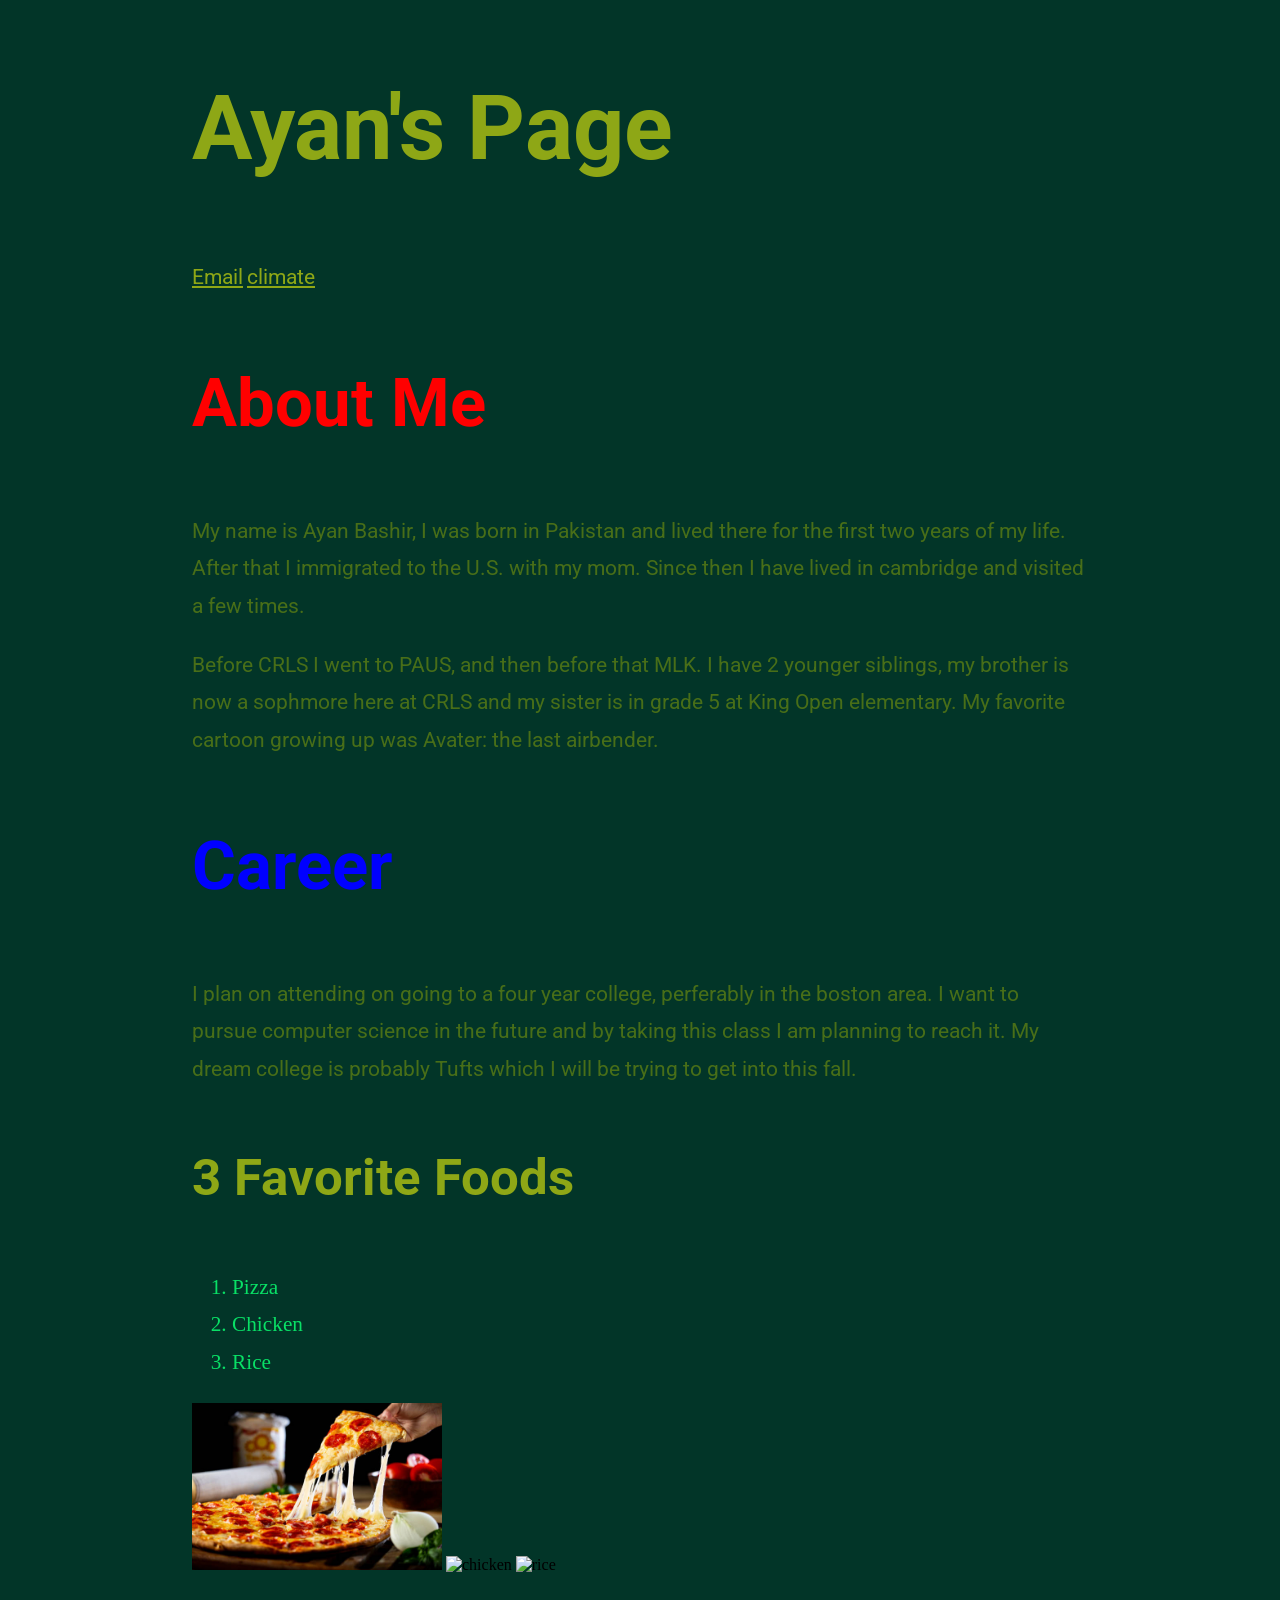
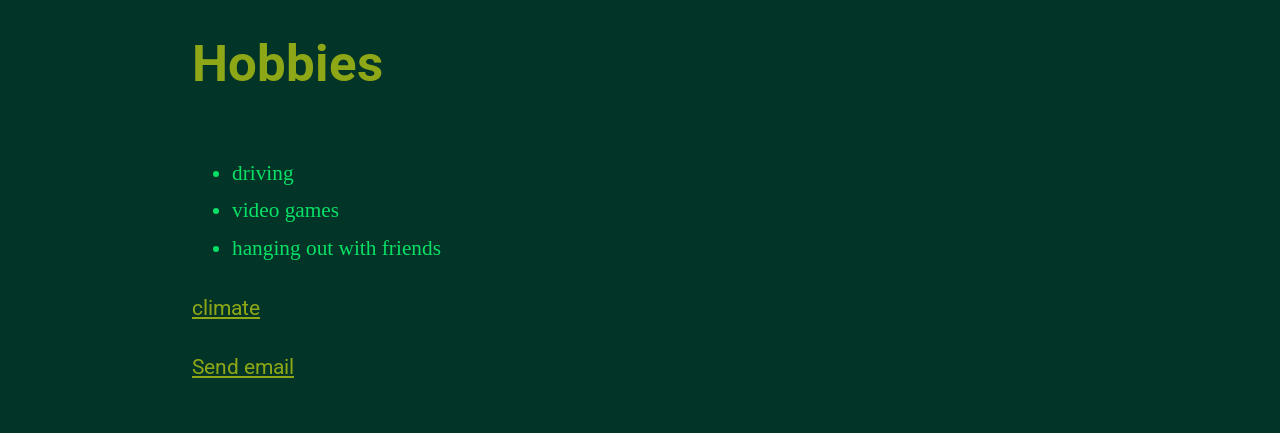
==== index.html @ d27168ee "first commit" ====
<!DOCTYPE html>
<html lang="en">
<head>
    <meta charset="UTF-8">
    <meta name="viewport" content="width=device-width, initial-scale=1.0">
    <link rel="stylesheet" href="../css/style.css">
    <title>Document</title>
    <link rel="preconnect" href="https://fonts.googleapis.com">
    <link rel="preconnect" href="https://fonts.gstatic.com" crossorigin>
    <link href="https://fonts.googleapis.com/css2?family=Roboto:ital,wght@0,100..900;1,100..900&display=swap" rel="stylesheet">
</head>

<body>
    <div class="container">
        <header>
            <h1>Ayan's Page</h1>
        </header>

        <nav>
            <a class="links" href="#email">Email</a>
            <a class="links" href="html/climate.html">climate</a>
        </nav>
        
        <main>
        <h2 class="red_h2">About Me</h2>

        <p>
            My name is Ayan Bashir, I was born in Pakistan and lived there for the first two years of my life. After that I immigrated to the U.S. with my mom. Since then I have lived in cambridge and visited a few times.
        </p>

        <p>
            Before CRLS I went to PAUS, and then before that MLK. I have 2 younger siblings, my brother is now a sophmore here at CRLS and my sister is in grade 5 at King Open elementary. My favorite cartoon growing up was Avater: the last airbender.
        </p>
        </main>

        <section>
        <h2 class="blue_h2">Career</h2>

        <p>I plan on attending on going to a four year college, perferably in the boston area. I want to pursue computer science in the future and by taking this class I am planning to reach it. My dream college is probably Tufts which I will be trying to get into this fall.</p>
        </section>

        <section>
        <h3>3 Favorite Foods</h3>
        <ol>
            <li>Pizza</li>
            <li>Chicken</li>
            <li>Rice</li>
        </ol>

        <img src="images/pizza.png" alt="pizza" width="250">

        <img src="https://img.freepik.com/free-psd/crispy-fried-chicken-drumsticks-plate_191095-85595.jpg?semt=ais_incoming&w=740&q=80" alt="chicken" width="250">

        <img src="https://static.vecteezy.com/system/resources/previews/047/082/260/non_2x/rice-in-a-bowl-on-transparent-background-free-png.png" alt="rice" width="250">
        </section>

        <section>
        <h3>Hobbies</h3>
        <ul>
            <li>driving</li>
            <li>video games</li>
            <li>hanging out with friends</li>
        </ul>
        </section>

        <footer>
        <a href="html/climate.html">climate</a>
        <p><a href="mailto:26abashir@cpsd.us">Send email</a></p>
        </footer>
        <!-- I did not know how to add my email and corrado helped me figure out how to add it -->
    </div>
</body>
</html>
---- css/style.css ----
html{
    font-size: 100%;
    box-sizing: border-box;
}
*,
*::before,
*::after { 
    box-sizing: inherit;
}
.container {
    width: 56rem; margin: 3rem auto;
}

.title {
    border-bottom: 1px dotted #bbbbbb; width: 25 rem; margin-bottom: 4rem;
}

.section{
    margin-bottom: 3rem;
}

body {
    background-color: rgb(2, 53, 40);
}
p {
    font-family: "Roboto", sans-serif; line-height: calc(37 / 21); font-size: 1.333rem; color: rgba(104, 136, 17, 0.692);
}
h1{
    font-family: "Roboto", sans-serif; line-height: calc(138 / 90); font-size: 5.61rem; color: rgba(206, 219, 14, 0.692);
}
h2{
    font-family: "Roboto", sans-serif; line-height: calc(104 / 67); font-size: 4.209rem; color: rgba(206, 219, 14, 0.692);
}
h3{
    font-family: "Roboto", sans-serif; line-height: calc(81 / 51); font-size: 3.157rem; color: rgba(206, 219, 14, 0.692);
}
h4{
    font-size: 1.333rem; line-height: calc(37 / 21);
}
a:link{
    font-family: "Roboto", sans-serif; line-height: calc(37 / 21); font-size: 1.333rem; color: rgba(206, 219, 14, 0.692);
}
a:visited{
    font-family: "Roboto", sans-serif; line-height: calc(37 / 21); font-size: 1.333rem; color: rgba(113, 185, 98, 0.877);
}
hr{
    width: 95%; background-color: rgb(1, 219, 128); height: 10px; border: 0;
}
th{
    color: seagreen; font-size: 1.333rem; background-color: aquamarine; font-weight: bold;
}
td{
    color: seagreen; font-size: 1.333rem; background-color: aquamarine;
}
ol{
    color: rgb(9, 224, 102); line-height: calc(37 / 21); font-size: 1.333rem;
}
ul{
    color: rgb(9, 224, 102); line-height: calc(37 / 21); font-size: 1.333rem;
}
blockquote{
    color: rgb(88, 129, 22); line-height: calc(37 / 21); font-size: 1.333rem;
}

.blue_h2 {color: blue;}
.red_h2 {color: red;}

/* Corrado helped me in adding this comment, i didnt know how to add comments in css */
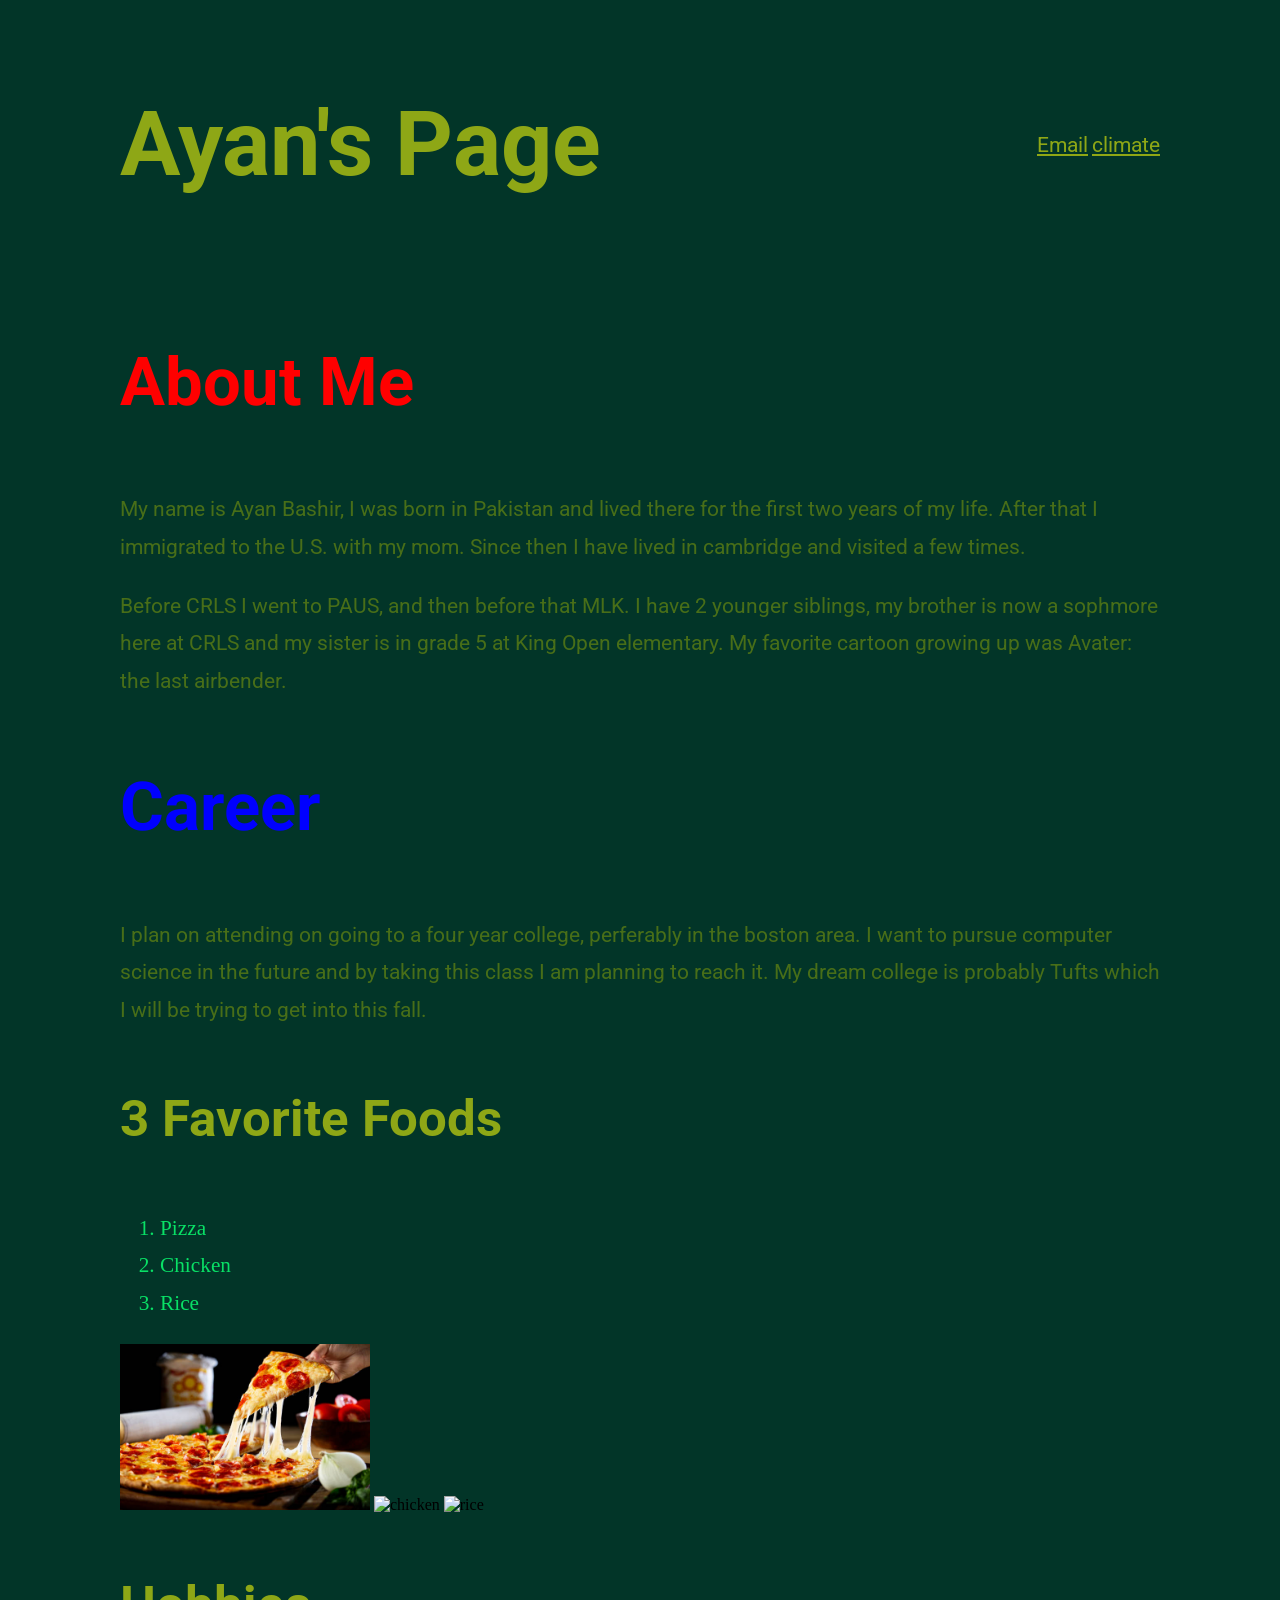
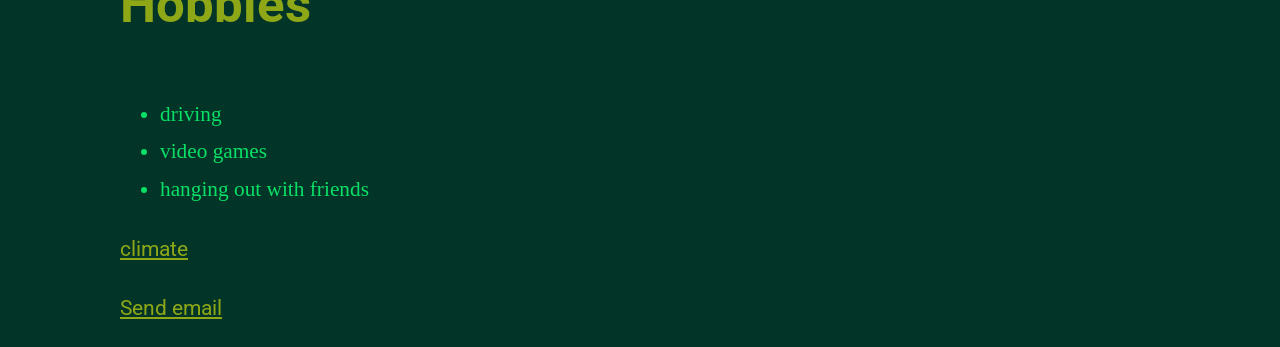
==== commit 6b0e66f2: "added flex to header" ====
--- a/index.html
+++ b/index.html
@@ -14,12 +14,11 @@
     <div class="container">
         <header>
             <h1>Ayan's Page</h1>
-        </header>
-
-        <nav>
+            <nav>
             <a class="links" href="#email">Email</a>
             <a class="links" href="html/climate.html">climate</a>
-        </nav>
+            </nav>
+        </header>
         
         <main>
         <h2 class="red_h2">About Me</h2>
--- a/css/style.css
+++ b/css/style.css
@@ -8,7 +8,7 @@
     box-sizing: inherit;
 }
 .container {
-    width: 56rem; margin: 3rem auto;
+    width: 65rem; margin: 1rem auto;
 }
 
 .title {
@@ -65,4 +65,11 @@
 .blue_h2 {color: blue;}
 .red_h2 {color: red;}
 
+header{
+    display: flex;
+    flex-direction: row;
+    align-items: center;
+    justify-content: space-between;
+}
+
 /* Corrado helped me in adding this comment, i didnt know how to add comments in css */
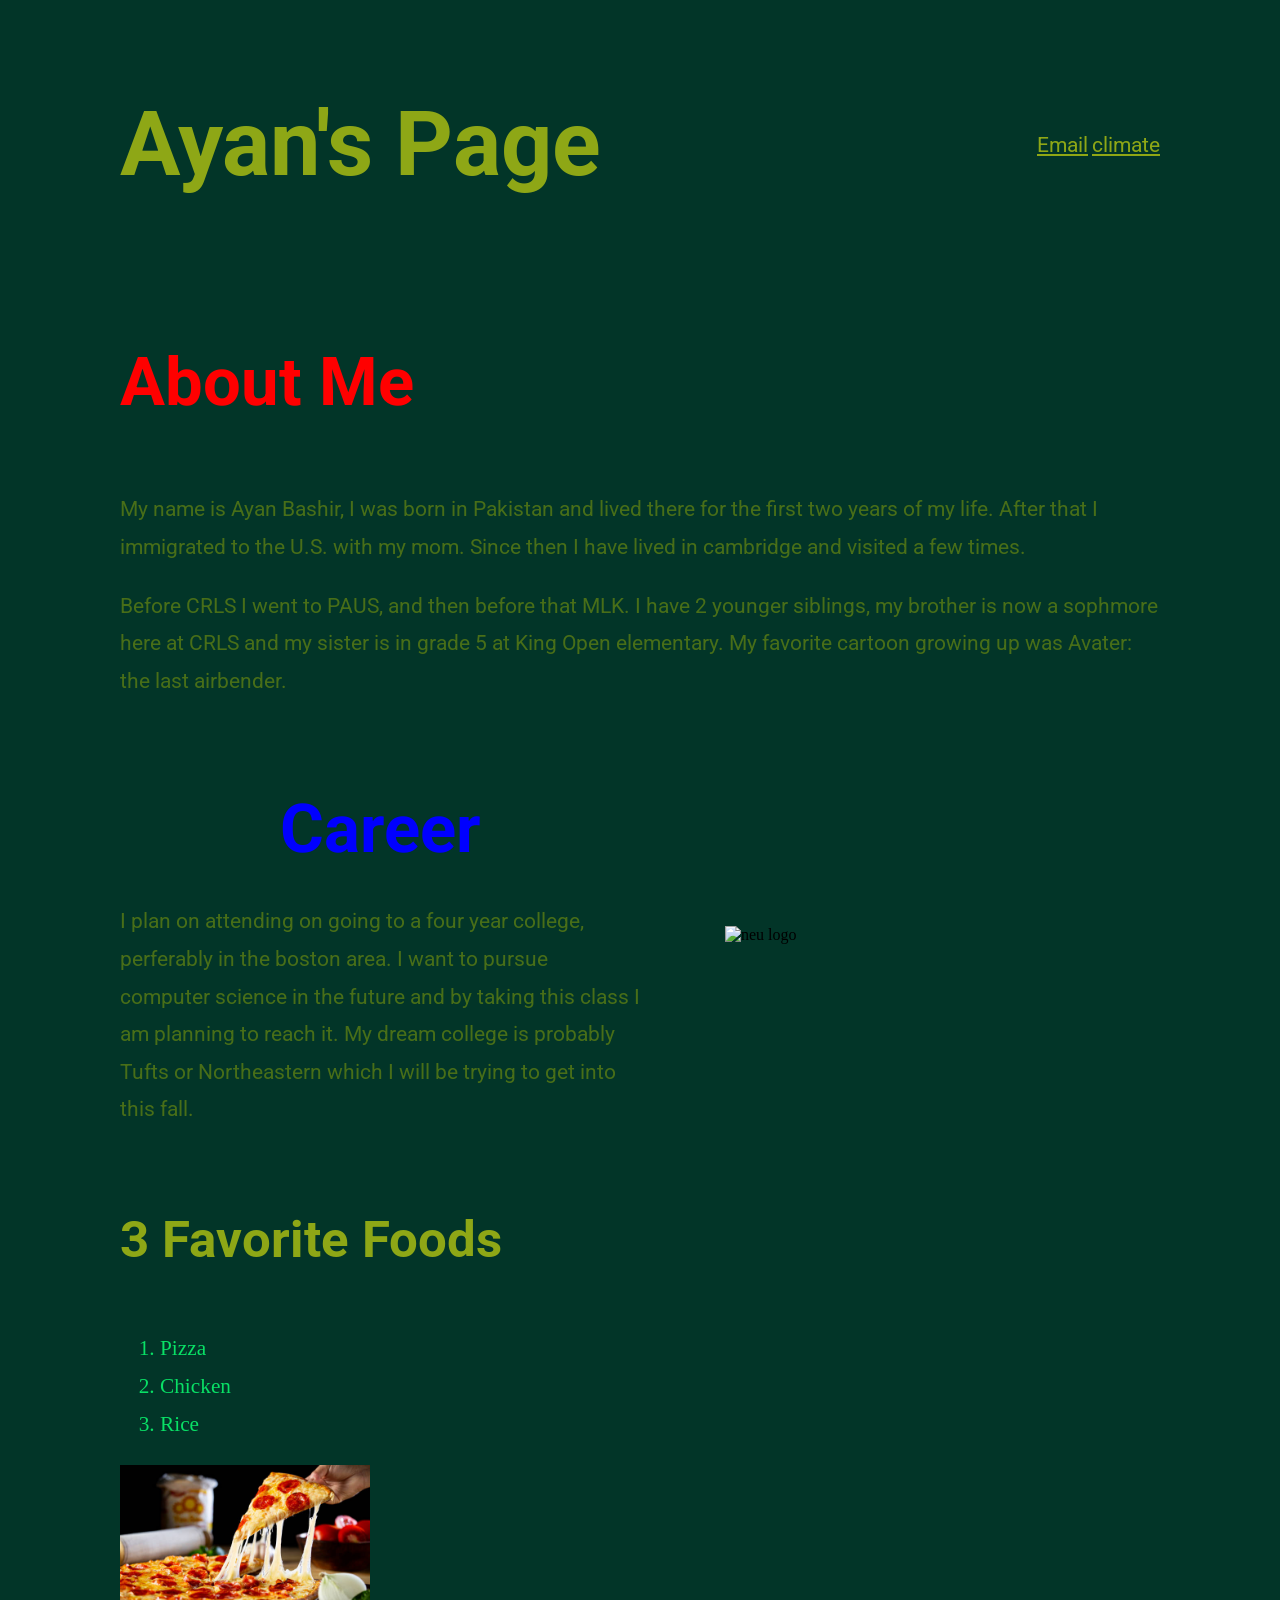
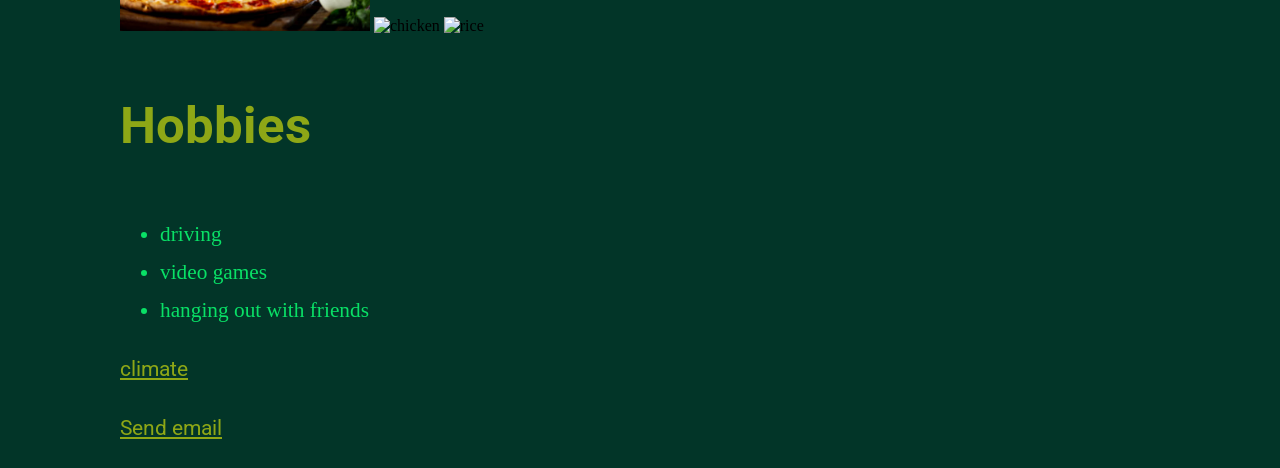
==== commit 7c0f7d90: "added the goals section of my page to be text then image using flex now doing the food part" ====
--- a/index.html
+++ b/index.html
@@ -1,72 +1,104 @@
 <!DOCTYPE html>
 <html lang="en">
-<head>
-    <meta charset="UTF-8">
-    <meta name="viewport" content="width=device-width, initial-scale=1.0">
-    <link rel="stylesheet" href="../css/style.css">
+  <head>
+    <meta charset="UTF-8" />
+    <meta name="viewport" content="width=device-width, initial-scale=1.0" />
+    <link rel="stylesheet" href="../css/style.css" />
     <title>Document</title>
-    <link rel="preconnect" href="https://fonts.googleapis.com">
-    <link rel="preconnect" href="https://fonts.gstatic.com" crossorigin>
-    <link href="https://fonts.googleapis.com/css2?family=Roboto:ital,wght@0,100..900;1,100..900&display=swap" rel="stylesheet">
-</head>
+    <link rel="preconnect" href="https://fonts.googleapis.com" />
+    <link rel="preconnect" href="https://fonts.gstatic.com" crossorigin />
+    <link
+      href="https://fonts.googleapis.com/css2?family=Roboto:ital,wght@0,100..900;1,100..900&display=swap"
+      rel="stylesheet"
+    />
+  </head>
 
-<body>
+  <body>
     <div class="container">
-        <header>
-            <h1>Ayan's Page</h1>
-            <nav>
-            <a class="links" href="#email">Email</a>
-            <a class="links" href="html/climate.html">climate</a>
-            </nav>
-        </header>
-        
-        <main>
+      <header>
+        <h1>Ayan's Page</h1>
+        <nav>
+          <a class="links" href="#email">Email</a>
+          <a class="links" href="html/climate.html">climate</a>
+        </nav>
+      </header>
+
+      <main>
         <h2 class="red_h2">About Me</h2>
 
         <p>
-            My name is Ayan Bashir, I was born in Pakistan and lived there for the first two years of my life. After that I immigrated to the U.S. with my mom. Since then I have lived in cambridge and visited a few times.
+          My name is Ayan Bashir, I was born in Pakistan and lived there for the
+          first two years of my life. After that I immigrated to the U.S. with
+          my mom. Since then I have lived in cambridge and visited a few times.
         </p>
 
         <p>
-            Before CRLS I went to PAUS, and then before that MLK. I have 2 younger siblings, my brother is now a sophmore here at CRLS and my sister is in grade 5 at King Open elementary. My favorite cartoon growing up was Avater: the last airbender.
+          Before CRLS I went to PAUS, and then before that MLK. I have 2 younger
+          siblings, my brother is now a sophmore here at CRLS and my sister is
+          in grade 5 at King Open elementary. My favorite cartoon growing up was
+          Avater: the last airbender.
         </p>
-        </main>
+      </main>
 
-        <section>
-        <h2 class="blue_h2">Career</h2>
+      <section>
+        <div class="goals">
+          <div class="text">
+            <h2 class="blue_h2">Career</h2>
+            <p>
+              I plan on attending on going to a four year college, perferably in
+              the boston area. I want to pursue computer science in the future
+              and by taking this class I am planning to reach it. My dream
+              college is probably Tufts or Northeastern which I will be trying
+              to get into this fall.
+            </p>
+          </div>
+          <div class="goal-image">
+            <img
+              src="https://upload.wikimedia.org/wikipedia/commons/b/bb/NU_RGB_seal_R.png"
+              alt="neu logo"
+              width="350"
+            />
+          </div>
+        </div>
+      </section>
 
-        <p>I plan on attending on going to a four year college, perferably in the boston area. I want to pursue computer science in the future and by taking this class I am planning to reach it. My dream college is probably Tufts which I will be trying to get into this fall.</p>
-        </section>
-
-        <section>
+      <section>
         <h3>3 Favorite Foods</h3>
         <ol>
-            <li>Pizza</li>
-            <li>Chicken</li>
-            <li>Rice</li>
+          <li>Pizza</li>
+          <li>Chicken</li>
+          <li>Rice</li>
         </ol>
 
-        <img src="images/pizza.png" alt="pizza" width="250">
+        <img src="images/pizza.png" alt="pizza" width="250" />
 
-        <img src="https://img.freepik.com/free-psd/crispy-fried-chicken-drumsticks-plate_191095-85595.jpg?semt=ais_incoming&w=740&q=80" alt="chicken" width="250">
+        <img
+          src="https://img.freepik.com/free-psd/crispy-fried-chicken-drumsticks-plate_191095-85595.jpg?semt=ais_incoming&w=740&q=80"
+          alt="chicken"
+          width="250"
+        />
 
-        <img src="https://static.vecteezy.com/system/resources/previews/047/082/260/non_2x/rice-in-a-bowl-on-transparent-background-free-png.png" alt="rice" width="250">
-        </section>
+        <img
+          src="https://static.vecteezy.com/system/resources/previews/047/082/260/non_2x/rice-in-a-bowl-on-transparent-background-free-png.png"
+          alt="rice"
+          width="250"
+        />
+      </section>
 
-        <section>
+      <section>
         <h3>Hobbies</h3>
         <ul>
-            <li>driving</li>
-            <li>video games</li>
-            <li>hanging out with friends</li>
+          <li>driving</li>
+          <li>video games</li>
+          <li>hanging out with friends</li>
         </ul>
-        </section>
+      </section>
 
-        <footer>
+      <footer>
         <a href="html/climate.html">climate</a>
         <p><a href="mailto:26abashir@cpsd.us">Send email</a></p>
-        </footer>
-        <!-- I did not know how to add my email and corrado helped me figure out how to add it -->
+      </footer>
+      <!-- I did not know how to add my email and corrado helped me figure out how to add it -->
     </div>
-</body>
-</html>+  </body>
+</html>
--- a/css/style.css
+++ b/css/style.css
@@ -1,75 +1,137 @@
-html{
-    font-size: 100%;
-    box-sizing: border-box;
+html {
+  font-size: 100%;
+  box-sizing: border-box;
 }
 *,
 *::before,
-*::after { 
-    box-sizing: inherit;
+*::after {
+  box-sizing: inherit;
 }
 .container {
-    width: 65rem; margin: 1rem auto;
+  max-width: 65rem;
+  margin: 1rem auto;
+  min-width: 50rem;
 }
 
 .title {
-    border-bottom: 1px dotted #bbbbbb; width: 25 rem; margin-bottom: 4rem;
+  border-bottom: 1px dotted #bbbbbb;
+  width: 25 rem;
+  margin-bottom: 4rem;
 }
 
-.section{
-    margin-bottom: 3rem;
+.section {
+  margin-bottom: 3rem;
 }
 
 body {
-    background-color: rgb(2, 53, 40);
+  background-color: rgb(2, 53, 40);
 }
 p {
-    font-family: "Roboto", sans-serif; line-height: calc(37 / 21); font-size: 1.333rem; color: rgba(104, 136, 17, 0.692);
+  font-family: "Roboto", sans-serif;
+  line-height: calc(37 / 21);
+  font-size: 1.333rem;
+  color: rgba(104, 136, 17, 0.692);
 }
-h1{
-    font-family: "Roboto", sans-serif; line-height: calc(138 / 90); font-size: 5.61rem; color: rgba(206, 219, 14, 0.692);
+h1 {
+  font-family: "Roboto", sans-serif;
+  line-height: calc(138 / 90);
+  font-size: 5.61rem;
+  color: rgba(206, 219, 14, 0.692);
 }
-h2{
-    font-family: "Roboto", sans-serif; line-height: calc(104 / 67); font-size: 4.209rem; color: rgba(206, 219, 14, 0.692);
+h2 {
+  font-family: "Roboto", sans-serif;
+  line-height: calc(104 / 67);
+  font-size: 4.209rem;
+  color: rgba(206, 219, 14, 0.692);
 }
-h3{
-    font-family: "Roboto", sans-serif; line-height: calc(81 / 51); font-size: 3.157rem; color: rgba(206, 219, 14, 0.692);
+h3 {
+  font-family: "Roboto", sans-serif;
+  line-height: calc(81 / 51);
+  font-size: 3.157rem;
+  color: rgba(206, 219, 14, 0.692);
 }
-h4{
-    font-size: 1.333rem; line-height: calc(37 / 21);
+h4 {
+  font-size: 1.333rem;
+  line-height: calc(37 / 21);
 }
-a:link{
-    font-family: "Roboto", sans-serif; line-height: calc(37 / 21); font-size: 1.333rem; color: rgba(206, 219, 14, 0.692);
+a:link {
+  font-family: "Roboto", sans-serif;
+  line-height: calc(37 / 21);
+  font-size: 1.333rem;
+  color: rgba(206, 219, 14, 0.692);
 }
-a:visited{
-    font-family: "Roboto", sans-serif; line-height: calc(37 / 21); font-size: 1.333rem; color: rgba(113, 185, 98, 0.877);
+a:visited {
+  font-family: "Roboto", sans-serif;
+  line-height: calc(37 / 21);
+  font-size: 1.333rem;
+  color: rgba(113, 185, 98, 0.877);
 }
-hr{
-    width: 95%; background-color: rgb(1, 219, 128); height: 10px; border: 0;
+hr {
+  width: 95%;
+  background-color: rgb(1, 219, 128);
+  height: 10px;
+  border: 0;
 }
-th{
-    color: seagreen; font-size: 1.333rem; background-color: aquamarine; font-weight: bold;
+th {
+  color: seagreen;
+  font-size: 1.333rem;
+  background-color: aquamarine;
+  font-weight: bold;
 }
-td{
-    color: seagreen; font-size: 1.333rem; background-color: aquamarine;
+td {
+  color: seagreen;
+  font-size: 1.333rem;
+  background-color: aquamarine;
 }
-ol{
-    color: rgb(9, 224, 102); line-height: calc(37 / 21); font-size: 1.333rem;
+ol {
+  color: rgb(9, 224, 102);
+  line-height: calc(37 / 21);
+  font-size: 1.333rem;
 }
-ul{
-    color: rgb(9, 224, 102); line-height: calc(37 / 21); font-size: 1.333rem;
+ul {
+  color: rgb(9, 224, 102);
+  line-height: calc(37 / 21);
+  font-size: 1.333rem;
 }
-blockquote{
-    color: rgb(88, 129, 22); line-height: calc(37 / 21); font-size: 1.333rem;
+blockquote {
+  color: rgb(88, 129, 22);
+  line-height: calc(37 / 21);
+  font-size: 1.333rem;
 }
 
-.blue_h2 {color: blue;}
-.red_h2 {color: red;}
-
-header{
-    display: flex;
-    flex-direction: row;
-    align-items: center;
-    justify-content: space-between;
+.blue_h2 {
+  color: blue;
+  margin-bottom: 0px;
+}
+.red_h2 {
+  color: red;
 }
 
-/* Corrado helped me in adding this comment, i didnt know how to add comments in css */+header {
+  width: 100%;
+  display: flex;
+  flex-direction: row;
+  align-items: center;
+  justify-content: space-between;
+}
+.text {
+  display: flex;
+  flex-direction: column;
+  align-items: center;
+  width: 50%;
+  height: 100%;
+}
+.goal-image {
+  width: 50%;
+  height: 100%;
+  display: flex;
+  align-items: center;
+  justify-content: center;
+}
+.goals {
+  display: flex;
+  flex-direction: row;
+  align-items: center;
+}
+
+/* Corrado helped me in adding this comment, i didnt know how to add comments in css */
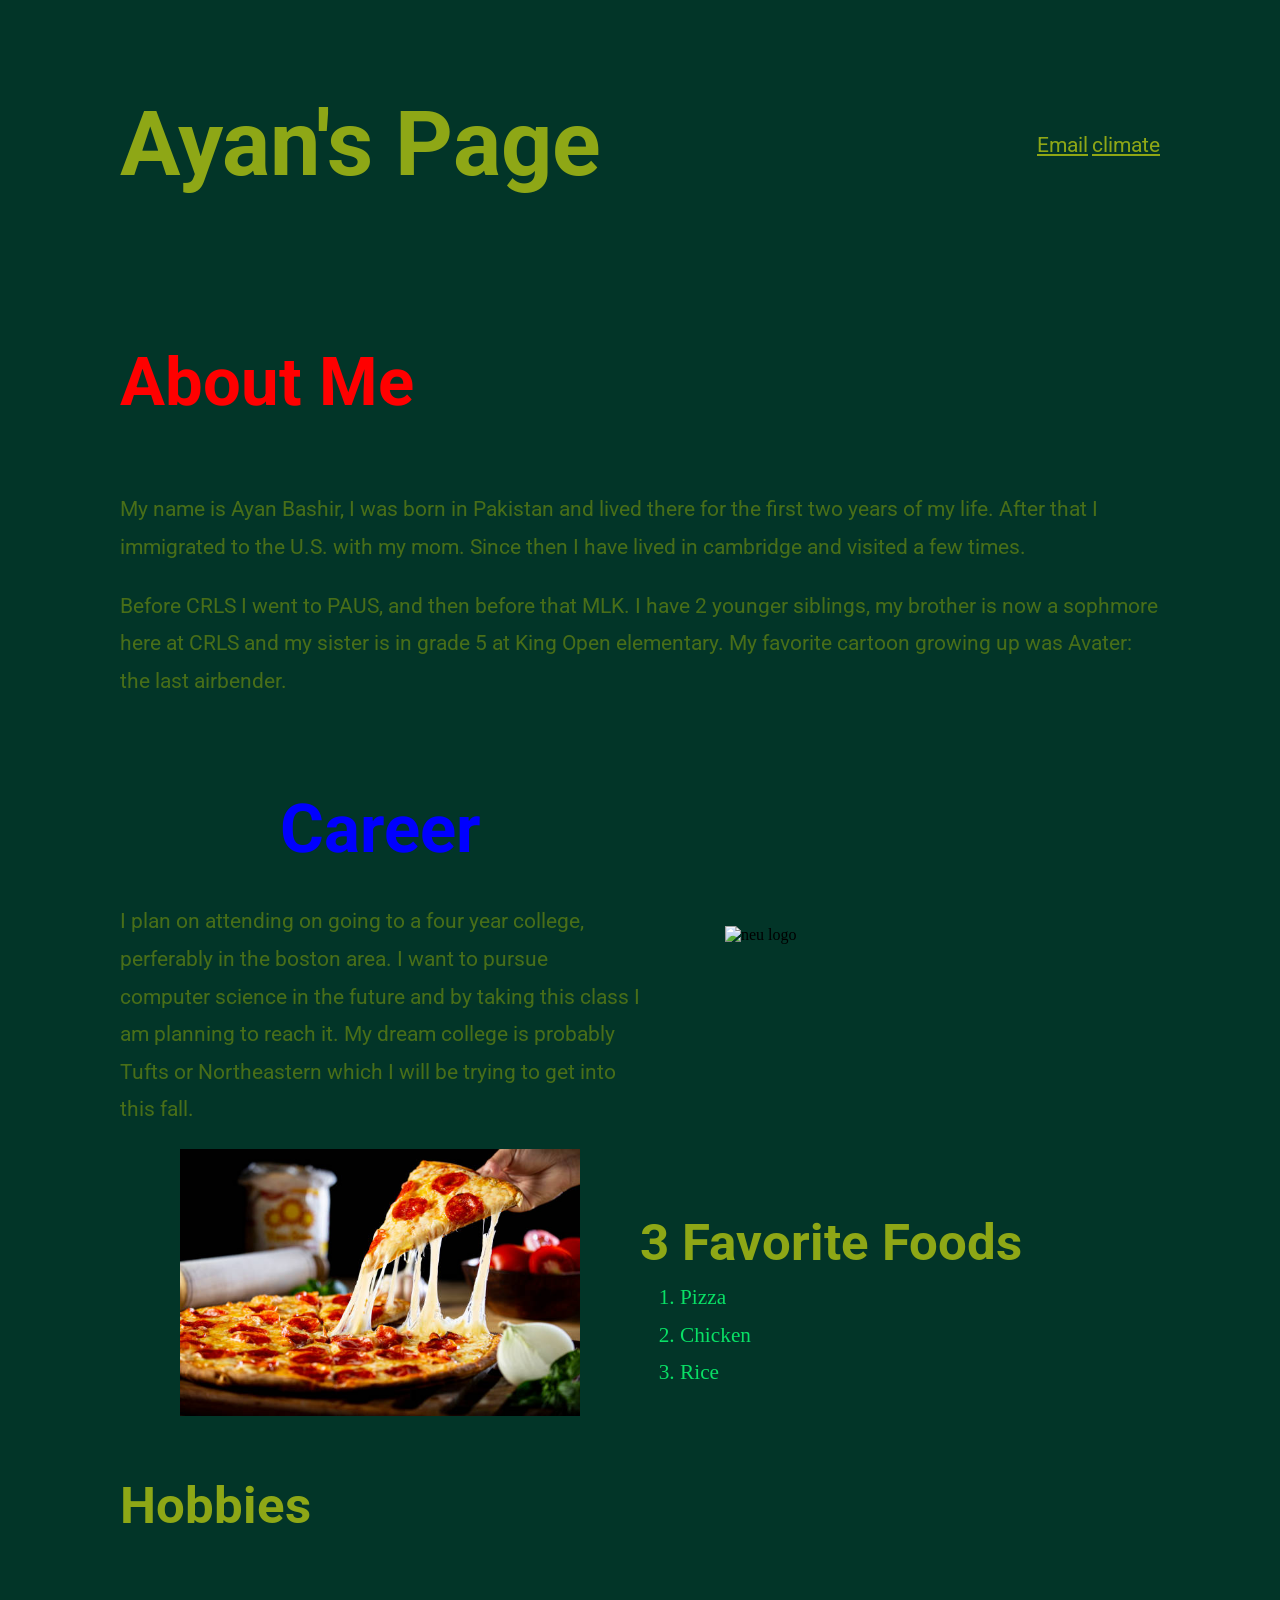
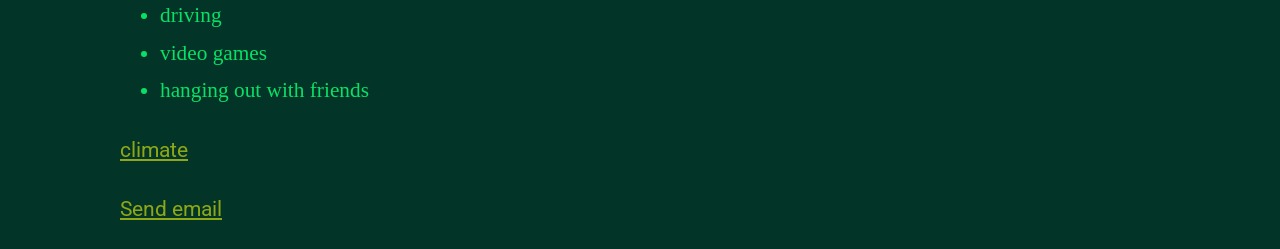
==== commit 52806622: "added flex to 3 favorite food, reverse the direction so image is on the left and text is on the writ" ====
--- a/index.html
+++ b/index.html
@@ -63,26 +63,19 @@
       </section>
 
       <section>
-        <h3>3 Favorite Foods</h3>
-        <ol>
-          <li>Pizza</li>
-          <li>Chicken</li>
-          <li>Rice</li>
-        </ol>
-
-        <img src="images/pizza.png" alt="pizza" width="250" />
-
-        <img
-          src="https://img.freepik.com/free-psd/crispy-fried-chicken-drumsticks-plate_191095-85595.jpg?semt=ais_incoming&w=740&q=80"
-          alt="chicken"
-          width="250"
-        />
-
-        <img
-          src="https://static.vecteezy.com/system/resources/previews/047/082/260/non_2x/rice-in-a-bowl-on-transparent-background-free-png.png"
-          alt="rice"
-          width="250"
-        />
+        <div class="food">
+          <div class="food-text">
+            <h3>3 Favorite Foods</h3>
+            <ol>
+              <li>Pizza</li>
+              <li>Chicken</li>
+              <li>Rice</li>
+            </ol>
+          </div>
+          <div class="food-images">
+            <img src="images/pizza.png" alt="pizza" width="400" />
+          </div>
+        </div>
       </section>
 
       <section>
--- a/css/style.css
+++ b/css/style.css
@@ -134,4 +134,27 @@
   align-items: center;
 }
 
+.food-text {
+  display: flex;
+  flex-direction: column;
+  width: 50%;
+  height: 100%;
+}
+.food-images {
+  width: 50%;
+  height: 100%;
+  display: flex;
+  align-items: center;
+  justify-content: center;
+}
+.food {
+  display: flex;
+  flex-direction: row-reverse;
+  align-items: center;
+}
+
+.food-text h3{
+  margin-bottom: -25px;
+}
+
 /* Corrado helped me in adding this comment, i didnt know how to add comments in css */
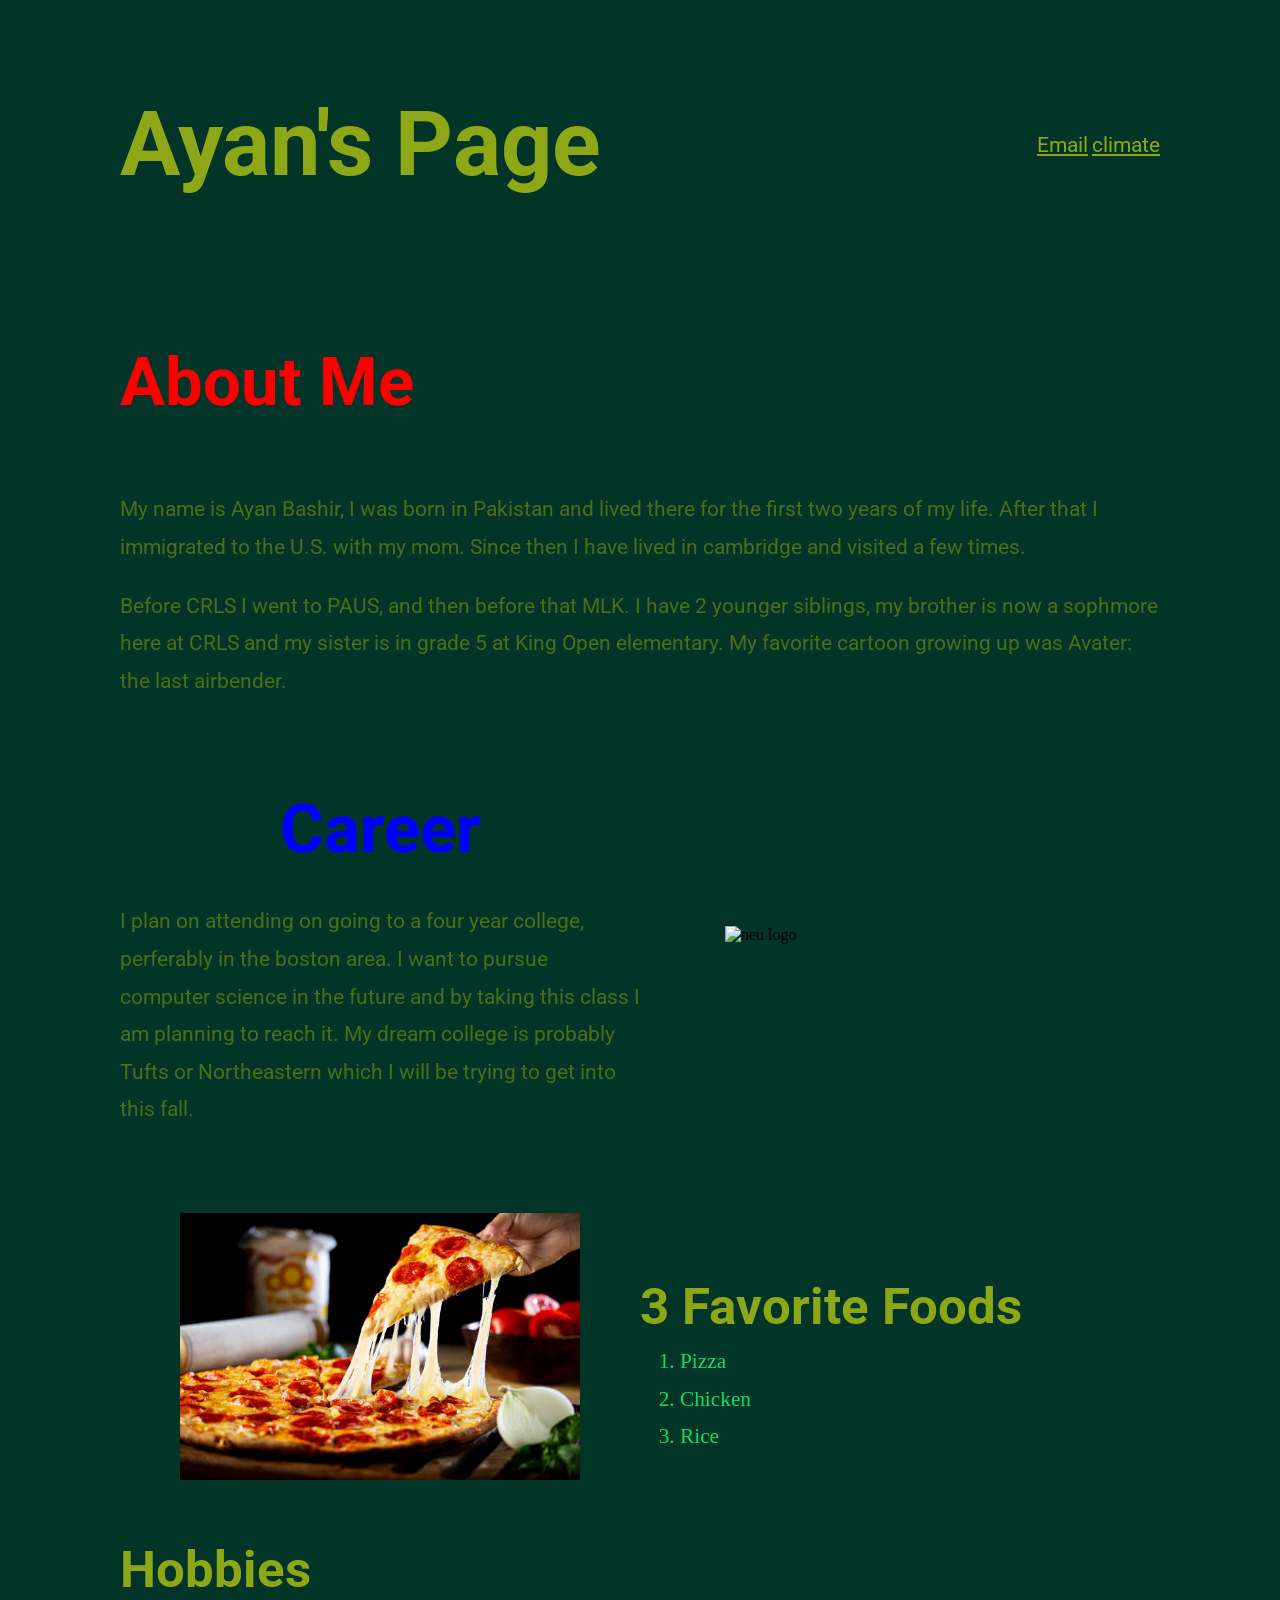
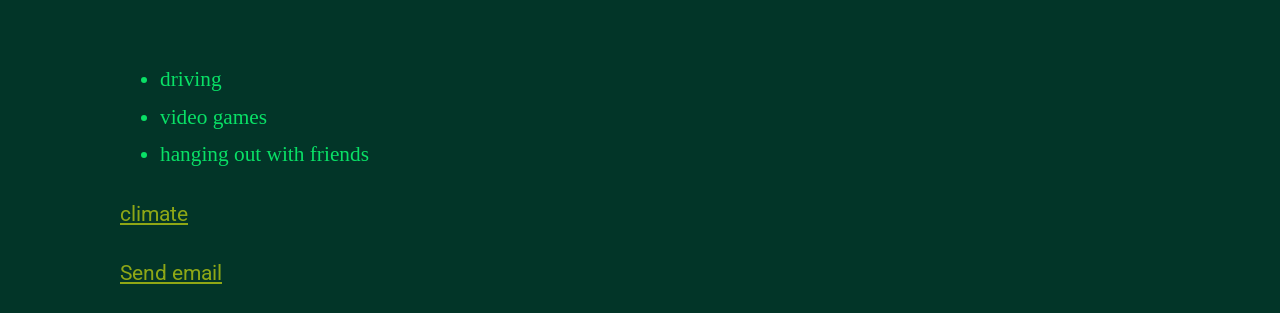
==== commit 4ac76471: "fixed the linking of the css" ====
--- a/index.html
+++ b/index.html
@@ -3,7 +3,7 @@
   <head>
     <meta charset="UTF-8" />
     <meta name="viewport" content="width=device-width, initial-scale=1.0" />
-    <link rel="stylesheet" href="../css/style.css" />
+    <link rel="stylesheet" href="css/style.css" />
     <title>Document</title>
     <link rel="preconnect" href="https://fonts.googleapis.com" />
     <link rel="preconnect" href="https://fonts.gstatic.com" crossorigin />
--- a/css/style.css
+++ b/css/style.css
@@ -132,6 +132,7 @@
   display: flex;
   flex-direction: row;
   align-items: center;
+  padding-bottom: 4rem;
 }
 
 .food-text {
@@ -153,7 +154,7 @@
   align-items: center;
 }
 
-.food-text h3{
+.food-text h3 {
   margin-bottom: -25px;
 }
 
